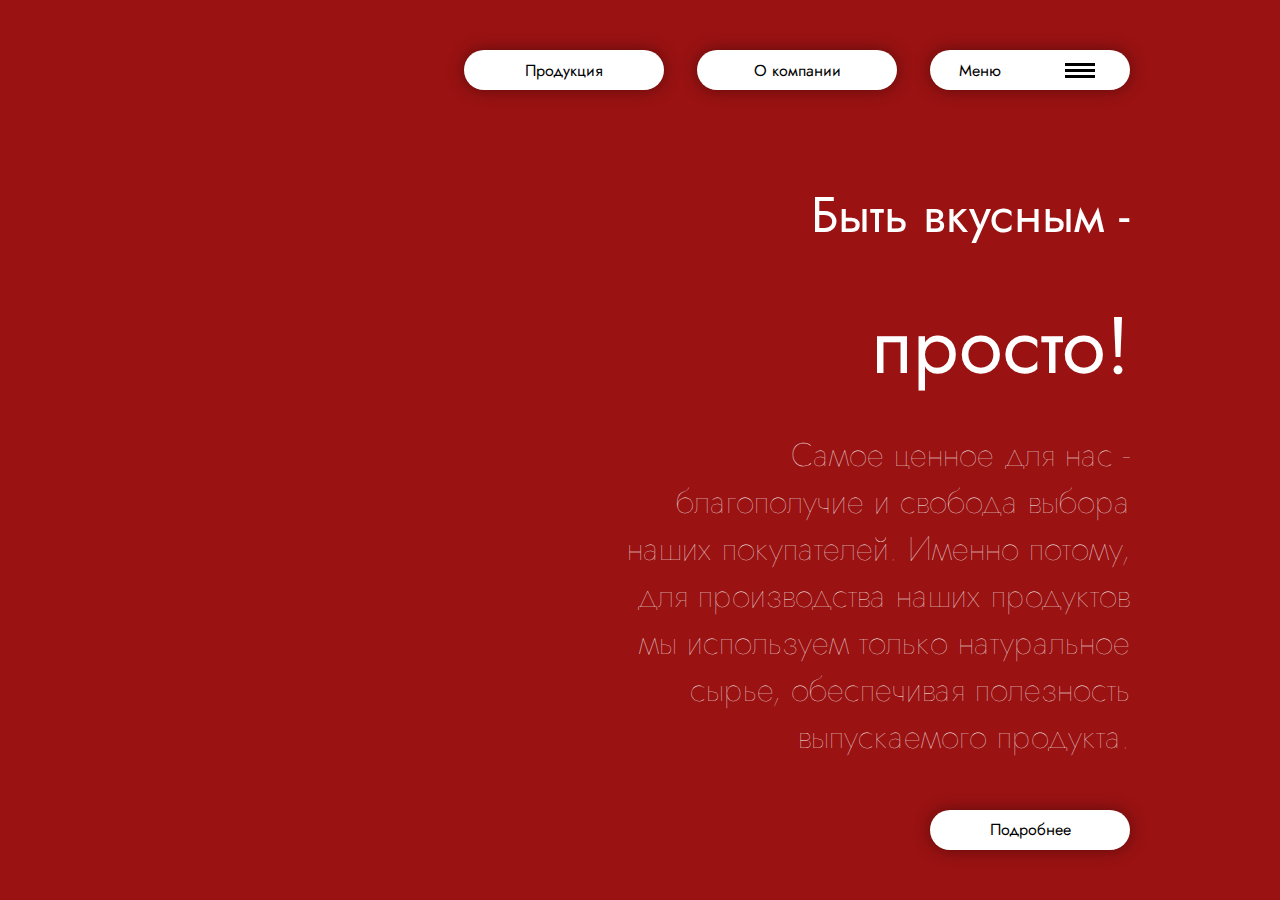
==== index.html @ 417844ff "working variant" ====
<!DOCTYPE html>
<html lang="en">

<head>
    <meta charset="UTF-8">
    <meta http-equiv="X-UA-Compatible" content="IE=edge">
    <meta name="viewport" content="width=device-width, initial-scale=1.0">
    <link rel="stylesheet" href="style.css">
    <link rel="stylesheet" href="stylemedia.css">
    <title>ДКП</title>
</head>

<body>
    <section class="startscreen">
        <header>
            <ul>
                <a href="pages/production.html">
                    <li>Продукция</li>
                </a>
                <div class="space"></div>
                <a href="pages/about.html">
                    <li>О компании</li>
                </a>
                <div class="space"></div>
                <a href="">
                    <li>Меню</li>
                    <div class="menulable">
                        <div class="quad"></div>
                        <div class="quad"></div>
                        <div class="quad"></div>
                    </div>
                </a>
            </ul>
        </header>
        <div class="texts">
            <h1>Быть вкусным - <br> <span>просто!</span></h1>
            <p>Самое ценное для нас - благополучие и свобода выбора наших покупателей. Именно потому, для
                производства наших продуктов мы используем только натуральное сырье, обеспечивая полезность
                выпускаемого продукта.</p>
            <a href="">
                <div class="more">Подробнее</div>
            </a>
        </div>
    </section>
</body>

</html>
---- style.css ----
@charset "UTF-8";

@import url('https://fonts.googleapis.com/css2?family=Jost&display=swap');

* {
    margin: 0px;
    padding: 0px;
    border: 0px;
    font-family: 'Jost', sans-serif;
    text-decoration: none;
    color: black;
}

:visited,
:active {
    color: black;
}

body {
    width: 100%;
    max-width: 100%;
    background-color: #9A1212;
}

.startscreen{
    max-height: 100vh;
    height: 100vh;
    display: grid;
    grid-template-rows: 150px 1fr;
}

header {
    display: grid;
    margin: 50px 150px 0px 0px;
    height: 40px;
    justify-content: end;
}

header ul {
    display: grid;
    grid-template-columns: minmax(90px,200px) minmax(0px,33px) minmax(90px,200px) minmax(0px,33px)  minmax(90px,200px);
    list-style: none;
    text-decoration: none;
}

header ul a {
    display: grid;
    place-items: center;
    background-color: white;
    height: 40px;
    border-radius: 20px;
    transition: .1s;
    box-shadow: 0 0 15px rgba(36, 8, 8, 0.5);
}

header ul a:hover {
    transform: scale(1.2);
    transition: .1s;    
}

header ul a:last-child {
    display: grid;
    grid-template-columns: 1fr 1fr;
    justify-content: space-around;
}

.menulable {
    display: flex;
    height: 15px;
    flex-direction: column;
    justify-content: space-between;

}

.quad {
    width: 30px;
    height: 3px;
    background-color: black;
}

.texts {
    display: grid;
    grid-template: 2fr 2fr 1fr/1fr 1fr; 
    grid-template-areas: '. h1'
                        '. p'
                        '. a' ;
    width: 80vw;
    justify-self: end;
    margin-right: 150px;
    max-height: calc(100vh - 150px);
}

.texts h1 {
    grid-area: h1;
    font-size: 50px;
    font-weight: 400;
    color: white;
    line-height: 130px;
    text-align: right;
    width: 100%;
    white-space: nowrap;
}

.texts h1 span {
    font-size: 80px;
    color: white;
}

.texts p {
    display: grid;
    grid-area: p;
    justify-self: end;
    font-size: calc(20px + 1vw);
    color: white;
    text-align: right;
    font-weight: 100;
    width: 100%;
    height: 100%;
}

.texts a {
    grid-area: a;
    display: grid;
    place-items: center;
    place-self: end;
    background-color: white;
    width: 200px;
    min-width: 90px;
    height: 40px;
    border-radius: 20px;
    margin-bottom: 50px;
    transition: .1s;
    box-shadow: 0 0 15px rgba(36, 8, 8, 0.5);
}

.texts a:hover {
    transform: scale(1.2);
}
---- stylemedia.css ----
@media all and (max-width: 1200px){
    header{
        justify-content: center;
        margin-right: 0;
    }
    .texts{
        margin: 0;
        grid-template-rows: 1fr 1fr 1fr;
        grid-template-columns: 1fr;
        grid-template-areas:"h1"
        "p"
        "a";
        justify-self: center;
        place-items: center;
    }

    .texts h1{
        text-align: center;
    }

    .texts p{
        text-align: center;
        align-items: center;
    }

    .texts a{
        place-self: center;
    }
}

@media all and (max-width: 500px){
    .texts h1{
        font-size: 12vw;
    }

    .texts h1 span{
        font-size: 20vw;
    }
}
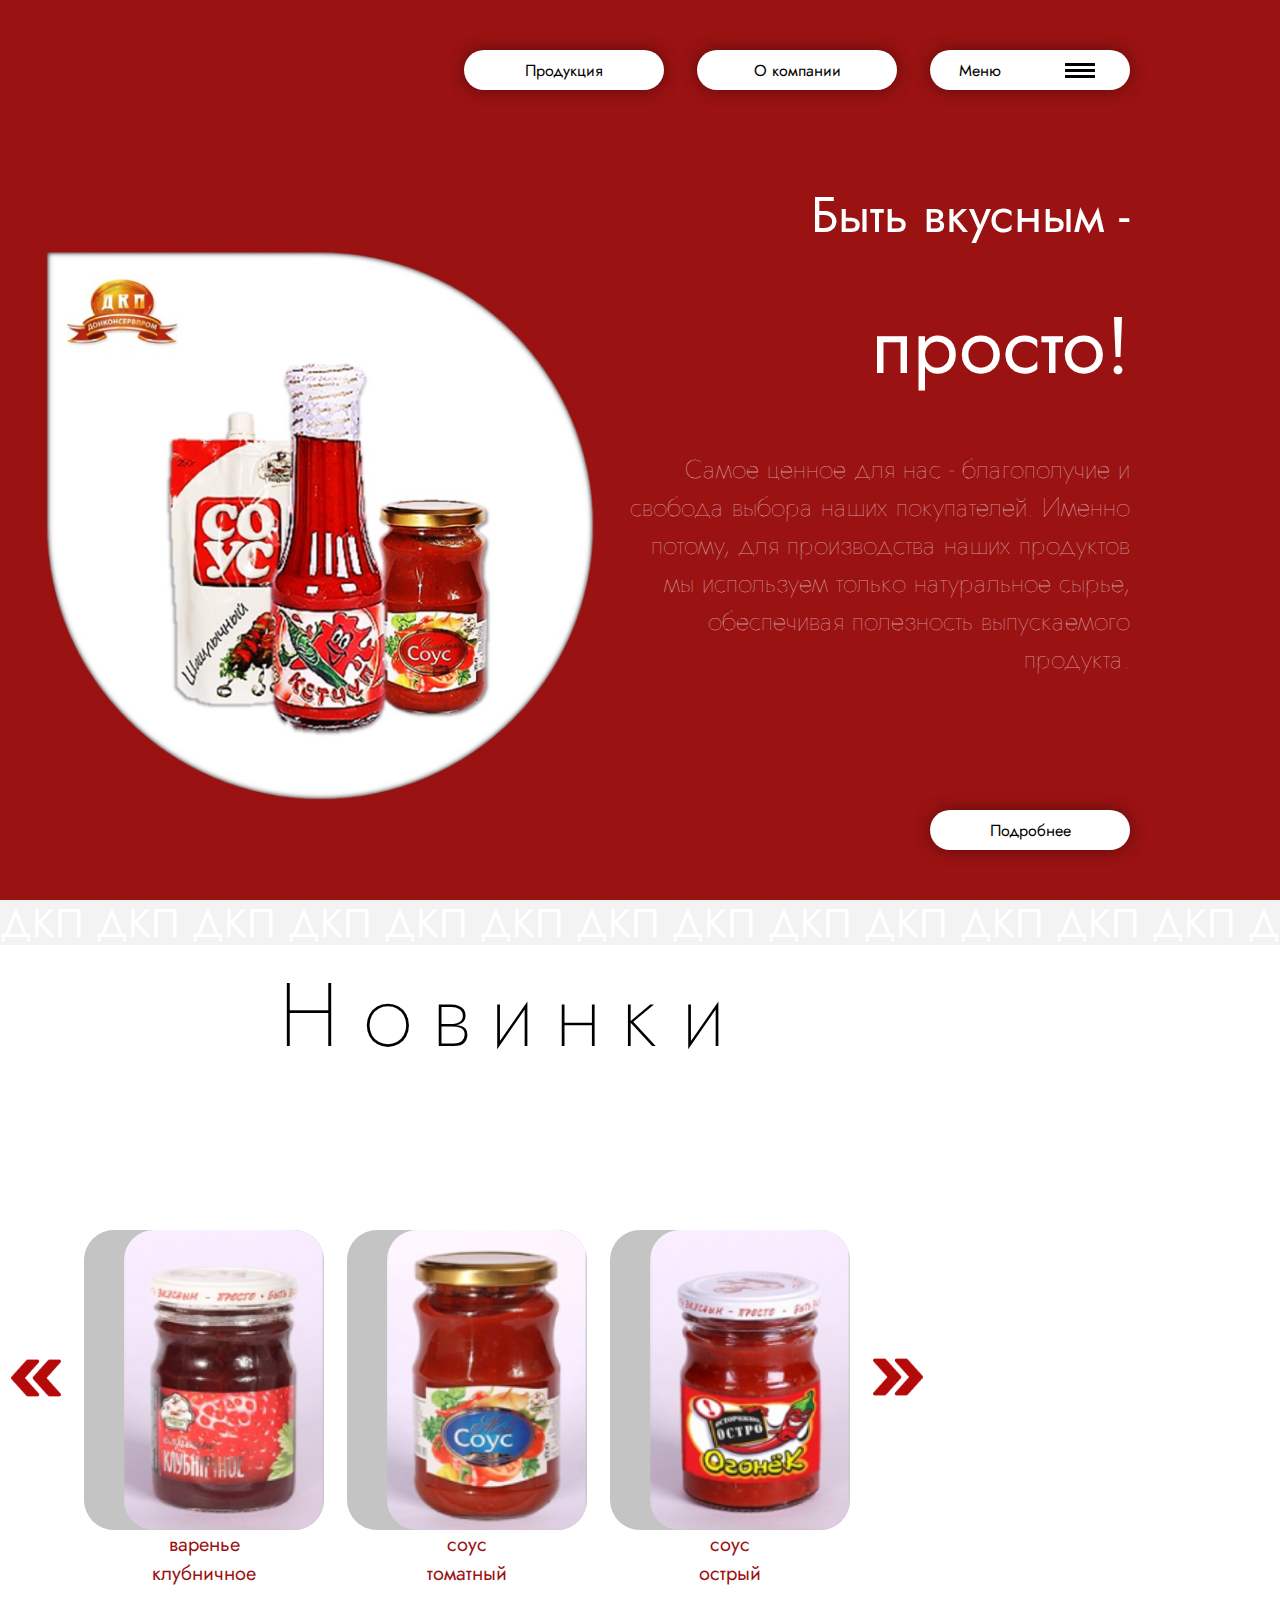
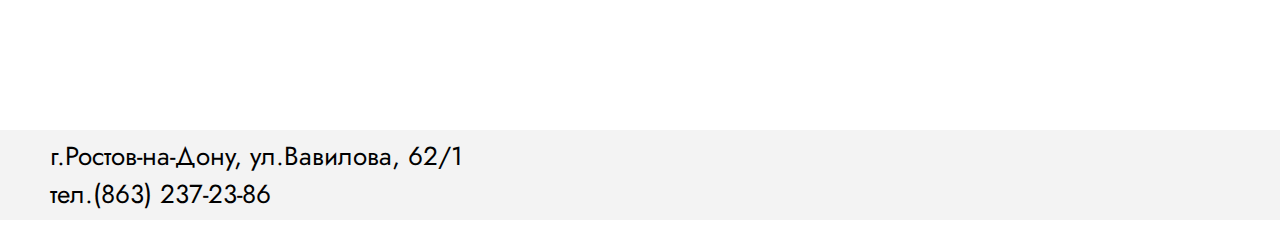
==== commit 88149110: "mainpage" ====
--- a/index.html
+++ b/index.html
@@ -11,6 +11,7 @@
 </head>
 
 <body>
+
     <section class="startscreen">
         <header>
             <ul>
@@ -32,6 +33,7 @@
                 </a>
             </ul>
         </header>
+        <img src="img/logo main.png" alt="">
         <div class="texts">
             <h1>Быть вкусным - <br> <span>просто!</span></h1>
             <p>Самое ценное для нас - благополучие и свобода выбора наших покупателей. Именно потому, для
@@ -42,6 +44,35 @@
             </a>
         </div>
     </section>
+
+    <section class="sectiongoods">
+        <div class="dkp">
+            <p class="dkptext">ДКП ДКП ДКП ДКП ДКП ДКП ДКП ДКП ДКП ДКП ДКП ДКП ДКП ДКП ДКП ДКП ДКП ДКП ДКП ДКП ДКП ДКП
+                ДКП ДКП ДКП ДКП ДКП ДКП ДКП</p>
+        </div>
+        <div class="container2">
+            <h2>Новинки</h2>
+            <div class="goods">
+                <a href=""><img src="img/arrows.png" id="arrows" alt=""></a>
+                <a href="" class="gooda">
+                    <img src="img/bank7.png" alt="">
+                    <p>варенье <br> клубничное</p>
+                </a>
+                <a href="pages/sous.html" class="gooda">
+                    <img src="img/bank8.png" alt="">
+                    <p>соус <br> томатный</p>
+                </a>
+                <a href="" class="gooda">
+                    <img src="img/bank5.png" alt="">
+                    <p>соус <br> острый</p>
+                </a>
+                <a href=""><img src="img/arrows.png" id="arrows" alt=""></a>
+            </div>
+        </div>
+        <div class="footer">
+            <p>г.Ростов-на-Дону, ул.Вавилова, 62/1 <br>тел.(863) 237-23-86</p>
+        </div>
+    </section>
 </body>
 
 </html>--- a/style.css
+++ b/style.css
@@ -26,10 +26,13 @@
     max-height: 100vh;
     height: 100vh;
     display: grid;
-    grid-template-rows: 150px 1fr;
+    grid-template: 150px 1fr/1fr 1fr;
+    grid-template-areas: "header header"
+    "img texts";
 }
 
 header {
+    grid-area: header;
     display: grid;
     margin: 50px 150px 0px 0px;
     height: 40px;
@@ -78,13 +81,19 @@
     background-color: black;
 }
 
+.startscreen img{
+    transform: scale(0.95);
+    place-self: center;
+    grid-area: img;
+}
+
 .texts {
     display: grid;
-    grid-template: 2fr 2fr 1fr/1fr 1fr; 
-    grid-template-areas: '. h1'
-                        '. p'
-                        '. a' ;
-    width: 80vw;
+    grid-template: 2fr 2fr 1fr/1fr; 
+    grid-template-areas: 'h1'
+                        'p'
+                        'a' ;
+    width: 100%;
     justify-self: end;
     margin-right: 150px;
     max-height: calc(100vh - 150px);
@@ -110,11 +119,11 @@
     display: grid;
     grid-area: p;
     justify-self: end;
-    font-size: calc(20px + 1vw);
+    font-size: calc(13px + 1vw);
     color: white;
     text-align: right;
     font-weight: 100;
-    width: 100%;
+    width: 80%;
     height: 100%;
 }
 
@@ -135,4 +144,127 @@
 
 .texts a:hover {
     transform: scale(1.2);
+}
+
+.sectiongoods{
+    display: grid;
+    grid-template-rows: 50px 1fr 100px;
+    min-height: 100vh;
+    background-color: white;
+}
+
+.dkp {
+    height: 5vh;
+    width: 100%;
+    max-width: 100vw;
+    max-height: 5vh;
+    background-color: #f3f3f3;
+    overflow: hidden;
+}
+
+.dkptext {
+    font-size: 40px;
+    font-weight: 400;
+    color: white;
+    overflow: hidden;
+    white-space: nowrap;
+    margin-top: -6px;
+}
+
+.container2 {
+    width: 80%;
+    min-height: 85vh;
+    display: flex;
+    flex-direction: column;
+    justify-content: space-around;
+    background-color: white;
+}
+
+.container2 h2 {
+    font-size: 90px;
+    letter-spacing: 20px;
+    font-weight: 200;
+    align-self: center;
+    margin:0;
+    padding:0;
+    z-index: 1;
+}
+
+.goods{
+    position: relative;
+    display: flex;
+    flex-direction: row;
+    flex-wrap: wrap;
+    justify-content: space-around;
+    align-items: center;
+    max-width: 73vw;
+    min-height: 600px;
+    margin: 0px 0px 50px 0px;
+}
+
+.gooda p{
+    font-size: 20px;
+    text-align: center;
+    color: #9A1212;
+    z-index: 2;
+}
+
+.goods #arrows{
+    height: 50px;
+    width: 50px;
+}
+
+.goods a:first-child{
+    transform: rotate(180deg);
+    margin-bottom: 11px;
+}
+
+.goods a:hover{
+    transform: scale(1.1);
+    transition: .2s;
+}
+
+.goods a:first-child:hover{
+    transform: rotate(180deg) scale(1.1);
+}
+.gooda{
+    display: flex;
+    flex-direction: column;
+    flex: 0 1 200px;
+    height: 300px;
+    border-radius: 30px;
+    background-color: #c4c4c4;
+    align-items: center;
+    transition: .1s;
+}
+
+.gooda img{
+    width: 200px;
+    height: 300px;
+    border-radius: 30px;
+    margin-left: 40px;
+}
+.goods #arrows{
+    height: 50px;
+    width: 50px;
+}
+
+.goods a:first-child{
+    transform: rotate(180deg);
+    margin-bottom: 11px;
+}
+
+.footer {
+    display: flex;
+    justify-content: flex-start;
+    align-items: center;
+    width: 100%;
+    height: 10vh;
+    max-height: 10vh;
+    background-color: #f3f3f3;
+}
+
+.footer p{
+    font-size: 26px;
+    margin-left: 50px;
 }--- a/stylemedia.css
+++ b/stylemedia.css
@@ -1,39 +1,87 @@
-@media all and (max-width: 1200px){
-    header{
+@media all and (max-width: 1200px) {
+    header {
         justify-content: center;
         margin-right: 0;
     }
+
+    .texts {
+        margin: 50px;
+    }
+
+    .container2{
+        justify-self: center;
+    }
+
+    .goods{
+        justify-content: center;
+        align-self: center;
+        margin:0;
+    }
+
+    .goods #arrows{
+        display: none;
+    }
+
+    .gooda{
+        margin-bottom: 70px;
+    }
+}
+
+@media all and (max-width: 1000px) {
+
+    .startscreen{
+        grid-template: 150px 1fr/1fr;
+        grid-template-areas: "header"
+        "texts";
+    }
+
+    .startscreen img{
+        display: none;
+    }
+
     .texts{
         margin: 0;
-        grid-template-rows: 1fr 1fr 1fr;
-        grid-template-columns: 1fr;
-        grid-template-areas:"h1"
-        "p"
-        "a";
         justify-self: center;
-        place-items: center;
     }
 
-    .texts h1{
+    .texts h1 {
         text-align: center;
     }
 
-    .texts p{
+    .texts p {
+        font-size: calc(18px + 1vw);
         text-align: center;
         align-items: center;
+        justify-self: center;
     }
 
-    .texts a{
+    .texts a {
         place-self: center;
     }
 }
 
-@media all and (max-width: 500px){
-    .texts h1{
+@media all and (max-width: 600px) {
+    .container2 h2{
+        font-size: 15vw;
+        letter-spacing: 1vw;
+    }
+
+    .footer{
+        justify-content:center;
+    }
+
+    .footer p{
+        margin: 0;
+        font-size: 5vw;
+    }
+}
+
+@media all and (max-width: 500px) {
+    .texts h1 {
         font-size: 12vw;
     }
 
-    .texts h1 span{
+    .texts h1 span {
         font-size: 20vw;
     }
 }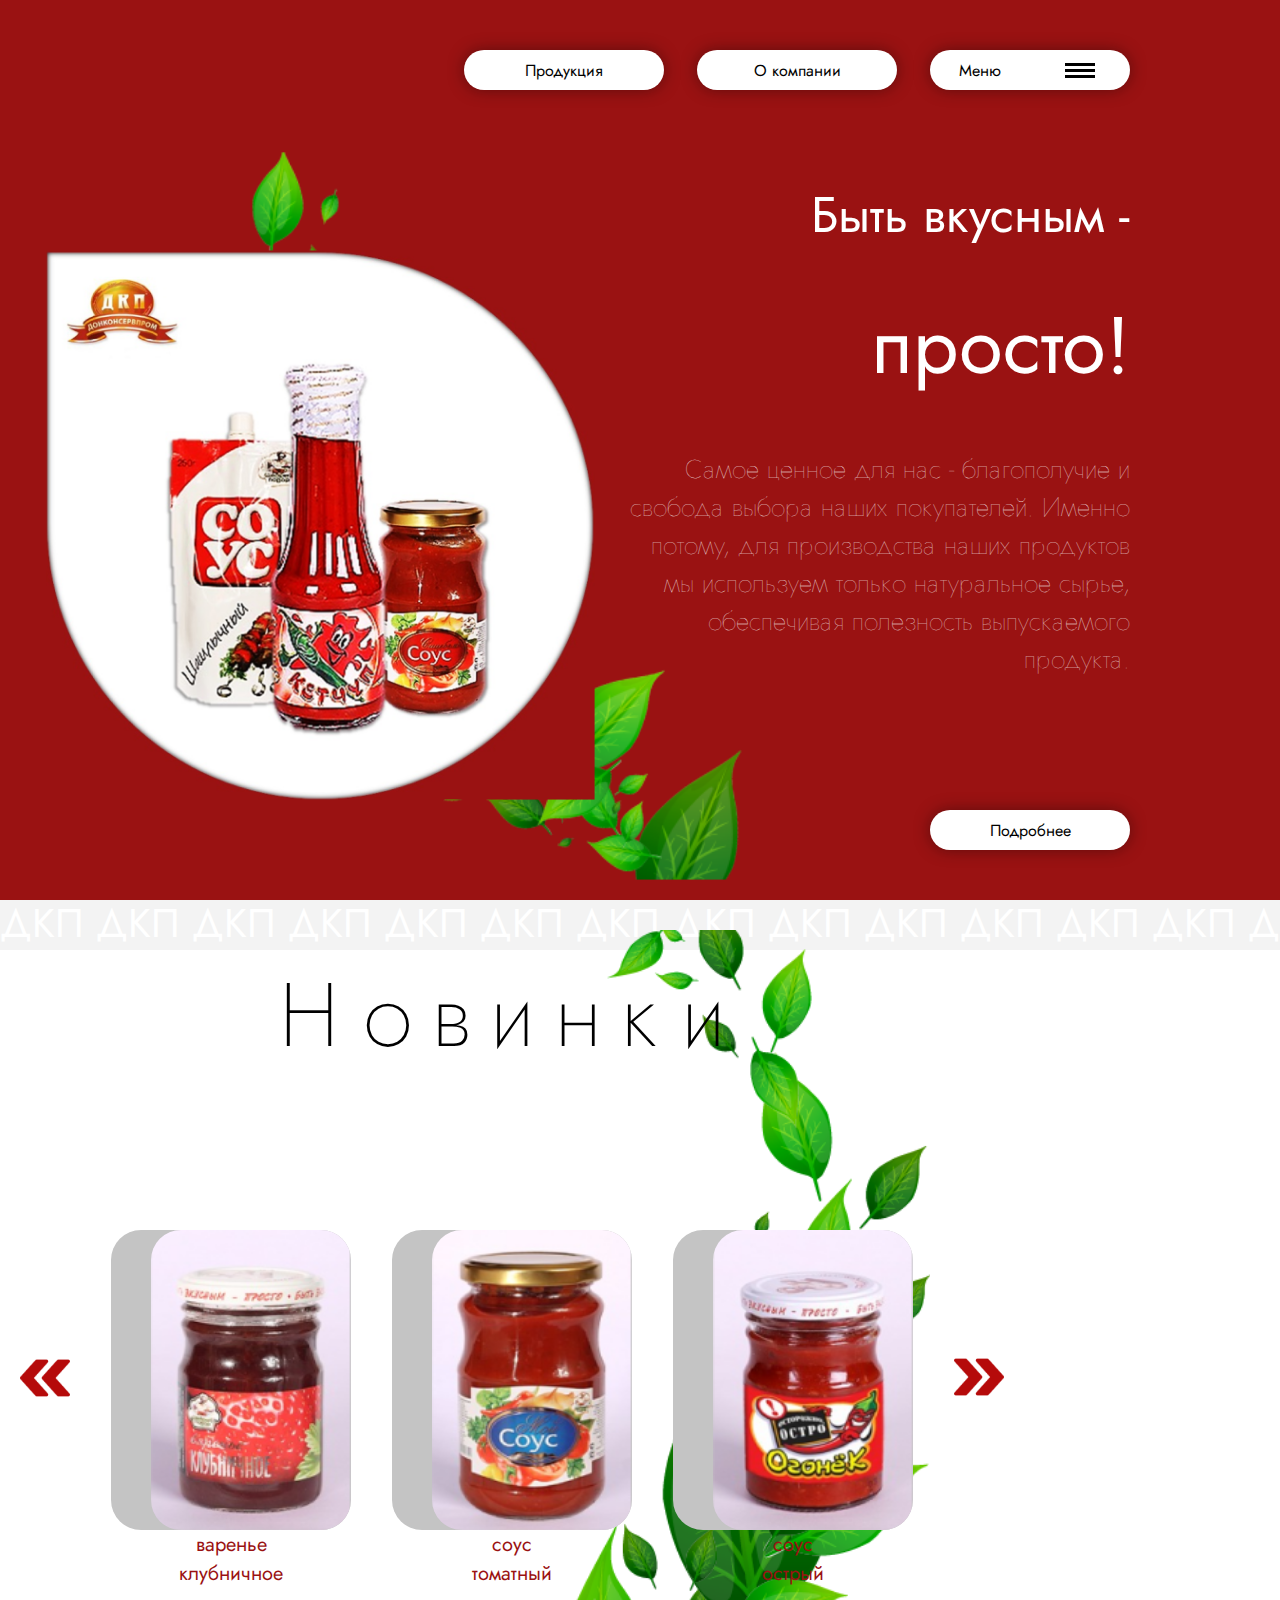
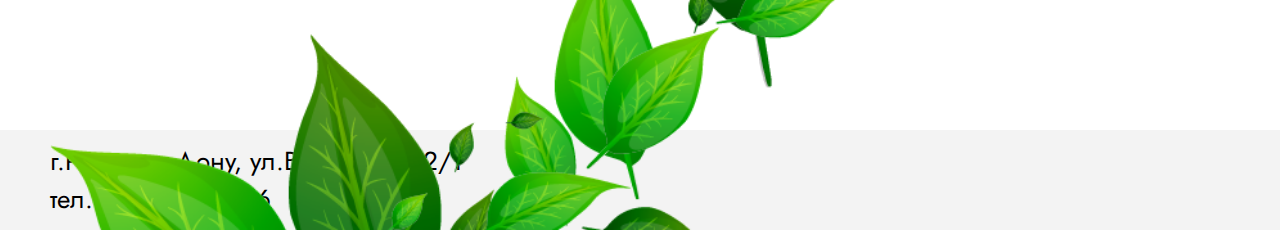
==== commit 3cf45495: "test" ====
--- a/index.html
+++ b/index.html
@@ -13,6 +13,8 @@
 <body>
 
     <section class="startscreen">
+        <img src="img/l4.png" alt="" id="l2">
+        <img id="l1" src="img/l1.png" alt="">
         <header>
             <ul>
                 <a href="pages/production.html">
@@ -39,13 +41,14 @@
             <p>Самое ценное для нас - благополучие и свобода выбора наших покупателей. Именно потому, для
                 производства наших продуктов мы используем только натуральное сырье, обеспечивая полезность
                 выпускаемого продукта.</p>
-            <a href="">
+            <a href="#footer">
                 <div class="more">Подробнее</div>
             </a>
         </div>
     </section>
 
     <section class="sectiongoods">
+        <img src="img/l3.png" alt="" id="l3">
         <div class="dkp">
             <p class="dkptext">ДКП ДКП ДКП ДКП ДКП ДКП ДКП ДКП ДКП ДКП ДКП ДКП ДКП ДКП ДКП ДКП ДКП ДКП ДКП ДКП ДКП ДКП
                 ДКП ДКП ДКП ДКП ДКП ДКП ДКП</p>
@@ -53,8 +56,8 @@
         <div class="container2">
             <h2>Новинки</h2>
             <div class="goods">
-                <a href=""><img src="img/arrows.png" id="arrows" alt=""></a>
-                <a href="" class="gooda">
+                <a href="#arrows"><img src="img/arrows.png" id="arrows" alt=""></a>
+                <a href="#arrows" class="gooda">
                     <img src="img/bank7.png" alt="">
                     <p>варенье <br> клубничное</p>
                 </a>
@@ -62,14 +65,14 @@
                     <img src="img/bank8.png" alt="">
                     <p>соус <br> томатный</p>
                 </a>
-                <a href="" class="gooda">
+                <a href="#arrows" class="gooda">
                     <img src="img/bank5.png" alt="">
                     <p>соус <br> острый</p>
                 </a>
-                <a href=""><img src="img/arrows.png" id="arrows" alt=""></a>
+                <a href="#arrows"><img src="img/arrows.png" id="arrows" alt=""></a>
             </div>
         </div>
-        <div class="footer">
+        <div class="footer" id="footer">
             <p>г.Ростов-на-Дону, ул.Вавилова, 62/1 <br>тел.(863) 237-23-86</p>
         </div>
     </section>
--- a/style.css
+++ b/style.css
@@ -9,6 +9,7 @@
     font-family: 'Jost', sans-serif;
     text-decoration: none;
     color: black;
+    scroll-behavior: smooth;
 }
 
 :visited,
@@ -29,6 +30,23 @@
     grid-template: 150px 1fr/1fr 1fr;
     grid-template-areas: "header header"
     "img texts";
+}
+
+#l1 {
+    position: absolute;
+    width: 600px;
+    right: 0;
+    margin-right: 500px;
+    bottom: 0;
+}
+
+
+#l2 {
+    position: absolute;
+    width: 200px;
+    transform: rotate(90deg);
+    bottom: 30%;
+    left: 10%;
 }
 
 header {
@@ -89,6 +107,7 @@
 
 .texts {
     display: grid;
+    grid-gap: 0px;
     grid-template: 2fr 2fr 1fr/1fr; 
     grid-template-areas: 'h1'
                         'p'
@@ -147,17 +166,27 @@
 }
 
 .sectiongoods{
+    position: relative;
     display: grid;
     grid-template-rows: 50px 1fr 100px;
+    grid-gap: 0px;
     min-height: 100vh;
     background-color: white;
 }
 
+#l3 {
+    position: absolute;
+    bottom: 0;
+    right: 0;
+    margin-right: 350px;
+    height: 100vh;
+}
+
 .dkp {
-    height: 5vh;
+    height: 50px;
     width: 100%;
     max-width: 100vw;
-    max-height: 5vh;
+    max-height: 50px;
     background-color: #f3f3f3;
     overflow: hidden;
 }
@@ -197,7 +226,7 @@
     flex-wrap: wrap;
     justify-content: space-around;
     align-items: center;
-    max-width: 73vw;
+    max-width: 100%;
     min-height: 600px;
     margin: 0px 0px 50px 0px;
 }
@@ -259,8 +288,8 @@
     justify-content: flex-start;
     align-items: center;
     width: 100%;
-    height: 10vh;
-    max-height: 10vh;
+    height: 100px;
+    max-height: 100px;
     background-color: #f3f3f3;
 }
 
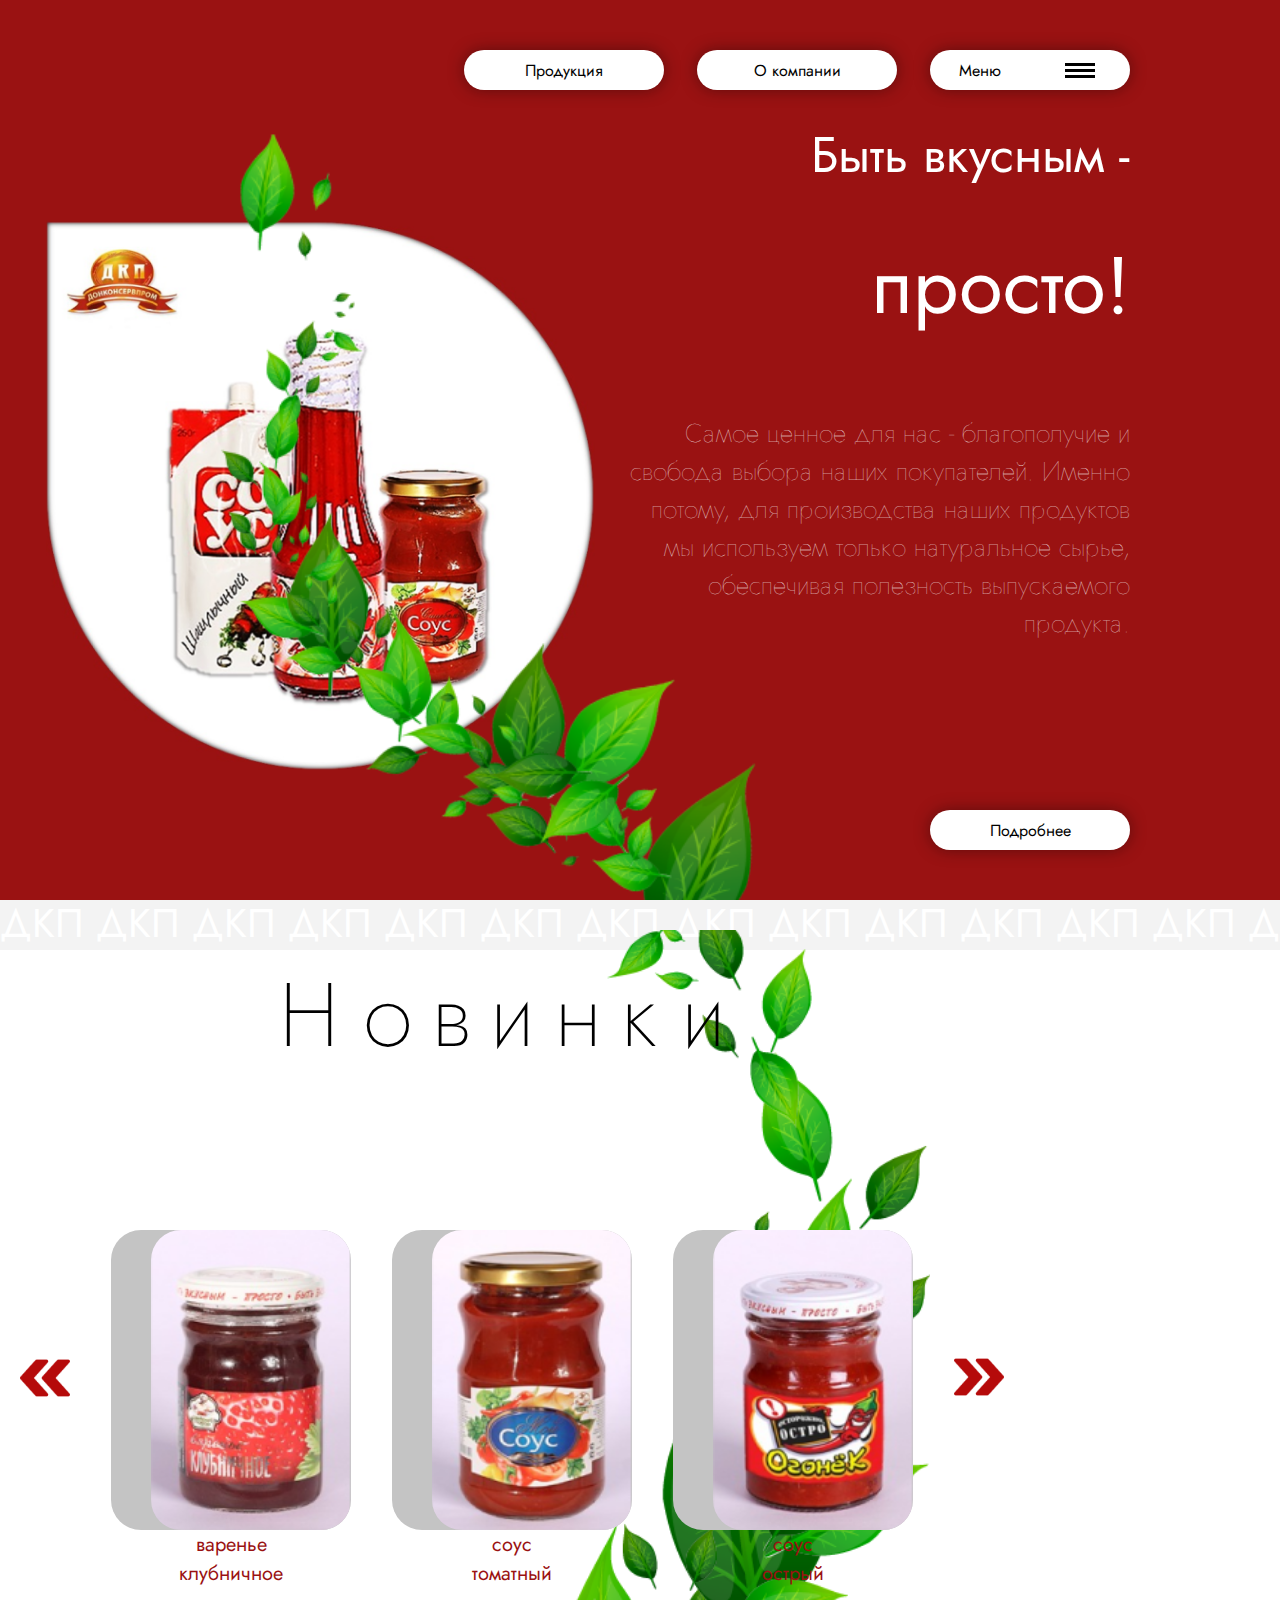
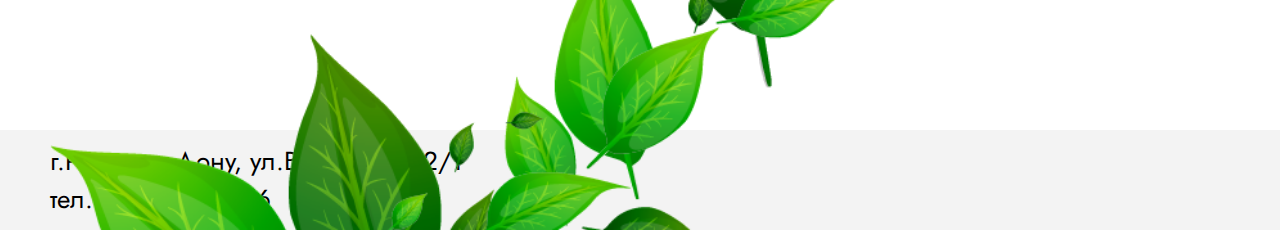
==== commit a92e717f: "transfer" ====
--- a/index.html
+++ b/index.html
@@ -35,7 +35,7 @@
                 </a>
             </ul>
         </header>
-        <img src="img/logo main.png" alt="">
+        <img src="img/logo main.png" id ='logomain' alt="">
         <div class="texts">
             <h1>Быть вкусным - <br> <span>просто!</span></h1>
             <p>Самое ценное для нас - благополучие и свобода выбора наших покупателей. Именно потому, для
--- a/style.css
+++ b/style.css
@@ -27,7 +27,7 @@
     max-height: 100vh;
     height: 100vh;
     display: grid;
-    grid-template: 150px 1fr/1fr 1fr;
+    grid-template: 90px 1fr/1fr 1fr;
     grid-template-areas: "header header"
     "img texts";
 }
@@ -38,6 +38,7 @@
     right: 0;
     margin-right: 500px;
     bottom: 0;
+    z-index: 1;
 }
 
 
@@ -99,7 +100,7 @@
     background-color: black;
 }
 
-.startscreen img{
+.startscreen #logomain{
     transform: scale(0.95);
     place-self: center;
     grid-area: img;
@@ -115,7 +116,7 @@
     width: 100%;
     justify-self: end;
     margin-right: 150px;
-    max-height: calc(100vh - 150px);
+    max-height: calc(100vh - 90px);
 }
 
 .texts h1 {
@@ -202,7 +203,7 @@
 
 .container2 {
     width: 80%;
-    min-height: 85vh;
+    min-height: calc(100vh - 50px - 100px);
     display: flex;
     flex-direction: column;
     justify-content: space-around;
--- a/stylemedia.css
+++ b/stylemedia.css
@@ -28,6 +28,18 @@
 }
 
 @media all and (max-width: 1000px) {
+
+    #l1{
+        display:none;
+    }
+
+    #l2{
+        display:none;
+    }
+
+    #l3{
+        display: none;
+    }
 
     .startscreen{
         grid-template: 150px 1fr/1fr;
